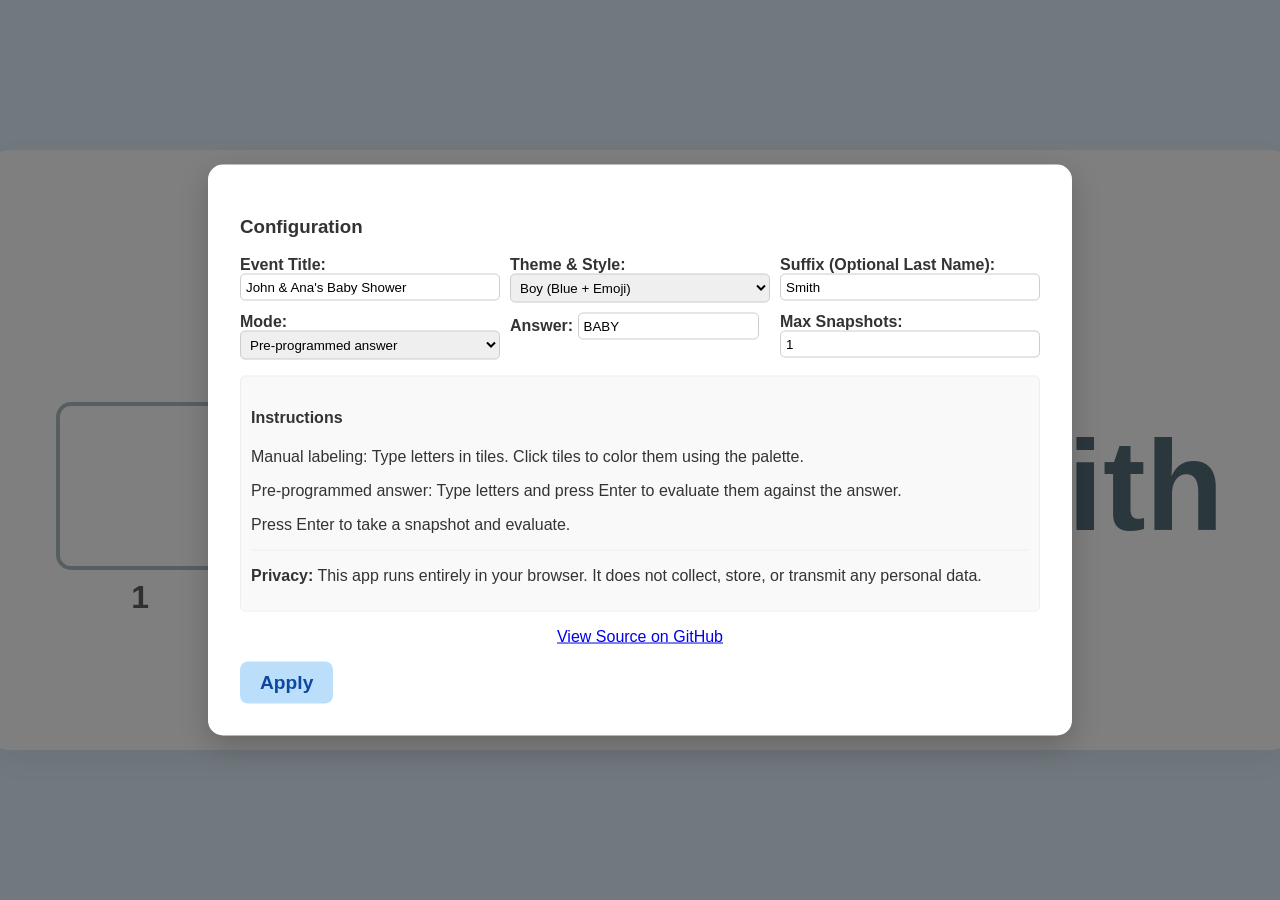
==== public/index.html @ 3138eec7 "feat: add theme color meta tag and update container to main element for semantic structure" ====
<!--
Copyright 2026 Google LLC

Licensed under the Apache License, Version 2.0 (the "License");
you may not use this file except in compliance with the License.
You may obtain a copy of the License at

    https://www.apache.org/licenses/LICENSE-2.0

Unless required by applicable law or agreed to in writing, software
distributed under the License is distributed on an "AS IS" BASIS,
WITHOUT WARRANTIES OR CONDITIONS OF ANY KIND, either express or implied.
See the License for the specific language governing permissions and
limitations under the License.
-->
<!doctype html>
<html lang="en">

<head>
  <meta charset="UTF-8" />
  <meta name="viewport" content="width=device-width, initial-scale=1.0" />
  <title>Baby Name Reveal Game (Wordle Style)</title>
  <meta name="description"
    content="Host the perfect baby shower with this interactive, Wordle-style name-guessing game! Reveal the baby's name with color clues. Fun, customizable, and zero setup." />
  <meta name="keywords" content="baby shower game, baby name reveal, name guessing game, Wordle baby shower, gender reveal game, interactive baby shower activity" />
  <meta name="robots" content="index, follow" />
  <link rel="canonical" href="https://baby-name-reveal.yyzz.dev/" />
  <meta name="theme-color" content="#e3f2fd" />
  <link rel="preload" href="style.css" as="style">
  <link rel="preload" href="script.js" as="script">

  <!-- Open Graph / Facebook -->
  <meta property="og:type" content="website" />
  <meta property="og:url" content="https://baby-name-reveal.yyzz.dev/" />
  <meta property="og:title" content="Baby Name Reveal Game (Wordle Style)" />
  <meta property="og:description"
    content="Host the perfect baby shower with this interactive, Wordle-style name-guessing game! Reveal the baby's name with color clues." />

  <!-- Twitter -->
  <meta property="twitter:card" content="summary" />
  <meta property="twitter:url" content="https://baby-name-reveal.yyzz.dev/" />
  <meta property="twitter:title" content="Baby Name Reveal Game (Wordle Style)" />
  <meta property="twitter:description"
    content="Host the perfect baby shower with this interactive, Wordle-style name-guessing game! Reveal the baby's name with color clues." />

  <!-- Structured Data -->
  <script type="application/ld+json">
    {
      "@context": "https://schema.org",
      "@type": "WebApplication",
      "name": "Baby Name Reveal Game",
      "description": "Host the perfect baby shower with this interactive name-guessing game! Fully customizable, fun for guests, and the perfect way to reveal your baby's name.",
      "applicationCategory": "Game",
      "operatingSystem": "Any",
      "offers": {
        "@type": "Offer",
        "price": "0",
        "priceCurrency": "USD"
      }
    }
    </script>
  <link rel="stylesheet" href="style.css">
</head>

<body>
  <div class="backdrop" id="backdrop" onclick="toggleConfig()"></div>
  <main class="container">
    <div id="config-menu" class="config-menu">
      <h3>Configuration</h3>
      <div class="config-grid">
        <label>Event Title: <input type="text" id="cfg-title" value="John &amp; Ana's Baby Shower"
            oninput="applyConfig()"></label>
        <label>Theme &amp; Style:
          <select id="cfg-theme-style" onchange="applyConfig()">
            <option value="boy">Boy (Blue + Emoji)</option>
            <option value="girl">Girl (Pink + Emoji)</option>
            <option value="neutral">Neutral (Green, No Emoji)</option>
          </select>
        </label>
        <label>Suffix (Optional Last Name): <input type="text" id="cfg-suffix" value="Smith"
            oninput="applyConfig()"></label>
        <label>Mode:
          <select id="cfg-mode" onchange="applyConfig()">
            <option value="auto" selected>Pre-programmed answer</option>
            <option value="manual">Manual labeling</option>
          </select>
        </label>
        <label id="cfg-answer-label">Answer: <input type="text" id="cfg-answer" value="BABY"
            oninput="applyConfig()"></label>
        <label id="cfg-initial-tiles-label">Starting Tiles: <input type="number" id="cfg-initial-tiles" value="5"
            min="1" oninput="applyConfig()"></label>
        <label>Max Snapshots: <input type="number" id="cfg-max-snapshots" value="1" min="1"
            oninput="applyConfig()"></label>
      </div>
      <div class="instructions">
        <h4>Instructions</h4>
        <p>Manual labeling: Type letters in tiles. Click tiles to color them using the palette.</p>
        <p>Pre-programmed answer: Type letters and press Enter to evaluate them against the answer.</p>
        <p>Press Enter to take a snapshot and evaluate.</p>
        <hr>
        <p><strong>Privacy:</strong> This app runs entirely in your browser. It does not collect, store, or transmit any personal data.</p>
      </div>
      <p><a href="https://github.com/yinanzhou/baby-name-reveal-game" target="_blank" rel="noopener noreferrer">View Source on GitHub</a></p>
      <button onclick="applyAndClose()" id="toggle-config-btn" class="btn-square" title="Apply changes and close"
        aria-label="Apply and Close">Apply</button>
    </div>

    <h1 id="event-title">John &amp; Ana's Baby Shower</h1>
    <h2 id="gender-hint">👶 Guess the Name! 👶</h2>

    <div class="game-board" id="board">
      <div class="tile" contenteditable="true" data-index="1"></div>
      <div class="tile" contenteditable="true" data-index="2"></div>
      <div class="tile" contenteditable="true" data-index="3"></div>
      <div class="tile" contenteditable="true" data-index="4"></div>
      <div class="tile" contenteditable="true" data-index="5"></div>
      <div class="suffix" id="suffix-le">Smith</div>
    </div>

    <div id="snapshots" class="snapshots-container"></div>

    <div class="palette">
      <div class="palette-btn palette-white active" onclick="setTool('white')" title="Clear Color"></div>
      <div class="palette-btn palette-green" onclick="setTool('green')" title="Mark Correct (Green)"></div>
      <div class="palette-btn palette-yellow" onclick="setTool('yellow')" title="Mark Present (Yellow)"></div>
    </div>

    <div class="controls">
      <button onclick="addLetter()" title="Add Letter Spot" aria-label="Add Letter Spot">➕</button>
      <button onclick="removeLetter()" title="Remove Letter Spot" aria-label="Remove Letter Spot">➖</button>
      <button onclick="captureSnapshot()" title="Take Snapshot" aria-label="Take Snapshot">📸</button>
      <button onclick="resetBoard()" title="Reset Board" aria-label="Reset Board">🔄</button>
      <button onclick="toggleConfig()" title="Settings" aria-label="Settings">⚙️</button>
      <button onclick="toggleFullScreen()" title="Full Screen" aria-label="Full Screen">🖥️</button>
    </div>
  </main>

  <script src="script.js" defer></script>
</body>

</html>
---- public/style.css ----
/*
Copyright 2026 Google LLC

Licensed under the Apache License, Version 2.0 (the "License");
you may not use this file except in compliance with the License.
You may obtain a copy of the License at

    https://www.apache.org/licenses/LICENSE-2.0

Unless required by applicable law or agreed to in writing, software
distributed under the License is distributed on an "AS IS" BASIS,
WITHOUT WARRANTIES OR CONDITIONS OF ANY KIND, either express or implied.
See the License for the specific language governing permissions and
limitations under the License.
*/

:root {
  --bg-color: #e3f2fd;
  --container-bg: white;
  --text-color: #333;
  --primary-blue: #1565c0;
  --tile-border: #b0bec5;
  --tile-focus: #64b5f6;
  --color-correct: #6aaa64;
  --color-present: #c9b458;
  --suffix-color: #546e7a;
  --btn-bg: #bbdefb;
  --btn-text: #0d47a1;
  --btn-hover: #90caf9;

  --tile-size: 160px;
  --font-size-huge: 8rem;
}

body {
  font-family: "Segoe UI", Tahoma, Geneva, Verdana, sans-serif;
  background-color: var(--bg-color);
  display: flex;
  flex-direction: column;
  align-items: center;
  justify-content: center;
  min-height: 100vh;
  margin: 0;
  color: var(--text-color);
}

.container {
  background-color: var(--container-bg);
  padding: 1.5rem;
  border-radius: 20px;
  box-shadow: 0 10px 30px rgba(0, 0, 0, 0.05);
  text-align: center;
  max-width: 1400px;
  width: 98%;
}

h1 {
  color: var(--suffix-color);
  margin-bottom: 0.5rem;
  font-size: 2rem;
  font-weight: normal;
}

h2 {
  color: var(--primary-blue);
  margin-bottom: 1.5rem;
  font-size: 4.5rem;
  /* More significant */
  font-weight: bold;
}

.game-board {
  display: flex;
  align-items: center;
  justify-content: center;
  flex-wrap: wrap;
  row-gap: 70px;
  /* Space for index numbers below tiles */
  column-gap: 20px;
  margin-bottom: 4rem;
  /* Increased space for indices */
  min-height: 150px;
}

.tile {
  width: var(--tile-size);
  height: var(--tile-size);
  border: 4px solid var(--tile-border);
  border-radius: 15px;
  display: flex;
  align-items: center;
  justify-content: center;
  font-size: var(--font-size-huge);
  font-weight: bold;
  text-transform: uppercase;
  cursor: pointer;
  user-select: none;
  transition: all 0.2s ease;
  background-color: white;
  outline: none;
}

.tile:focus {
  border-color: var(--tile-focus);
  box-shadow: 0 0 15px rgba(100, 181, 246, 0.6);
}

.tile.correct {
  background-color: var(--color-correct);
  border-color: var(--color-correct);
  color: white;
}

.tile.present {
  background-color: var(--color-present);
  border-color: var(--color-present);
  color: white;
}

.suffix {
  font-size: var(--font-size-huge);
  font-weight: bold;
  color: var(--suffix-color);
  margin-left: 60px;
  /* Increased spacing */
  display: flex;
  align-items: center;
  height: var(--tile-size);
}

.palette {
  display: flex;
  gap: 20px;
  align-items: center;
  justify-content: center;
  margin-top: 4rem;
  /* Increased spacing above */
  margin-bottom: 1rem;
}

.palette-btn {
  width: 50px;
  height: 50px;
  border-radius: 50%;
  cursor: pointer;
  border: 4px solid transparent;
  transition: transform 0.1s;
}

.palette-btn:hover {
  transform: scale(1.1);
}

.palette-btn.active {
  border-color: var(--btn-text);
}

.palette-white {
  background-color: white;
  border: 4px solid var(--tile-border);
}

.palette-green {
  background-color: var(--color-correct);
}

.palette-yellow {
  background-color: var(--color-present);
}

.controls {
  display: flex;
  gap: 20px;
  justify-content: center;
  margin-bottom: 1rem;
  flex-wrap: wrap;
}

button {
  background-color: var(--btn-bg);
  color: var(--btn-text);
  border: none;
  width: 60px;
  height: 60px;
  border-radius: 50%;
  font-size: 2rem;
  font-weight: bold;
  cursor: pointer;
  transition:
    background-color 0.2s,
    transform 0.1s;
  display: flex;
  align-items: center;
  justify-content: center;
}

button:hover {
  background-color: var(--btn-hover);
  transform: scale(1.1);
}

.snapshots-container {
  display: flex;
  flex-direction: column;
  gap: 10px;
  margin-bottom: 1rem;
  width: 100%;
  align-items: center;
}

.snapshot-board {
  display: flex;
  align-items: center;
  justify-content: center;
  gap: 10px;
  background-color: rgba(255, 255, 255, 0.8);
  padding: 10px;
  border-radius: 10px;
  box-shadow: 0 2px 10px rgba(0, 0, 0, 0.05);
}

.snapshot-board .tile {
  width: 60px;
  height: 60px;
  font-size: 3rem;
  border: 2px solid var(--tile-border);
  border-radius: 8px;
  display: flex;
  align-items: center;
  justify-content: center;
  font-weight: bold;
  text-transform: uppercase;
}

.snapshot-board .tile.correct {
  background-color: var(--color-correct);
  border-color: var(--color-correct);
  color: white;
}

.snapshot-board .tile.present {
  background-color: var(--color-present);
  border-color: var(--color-present);
  color: white;
}

.snapshot-board .suffix {
  font-size: 3rem;
  height: 60px;
  margin-left: 5px;
  display: flex;
  align-items: center;
  color: var(--suffix-color);
  font-weight: bold;
}

/* Index labels for tiles */
.tile {
  position: relative;
}

.tile::after {
  content: attr(data-index);
  position: absolute;
  bottom: -50px;
  /* Moved further down */
  left: 50%;
  transform: translateX(-50%);
  font-size: 2rem;
  /* Bigger index */
  font-weight: bold;
  color: #616161;
  /* Dark gray */
  text-transform: none;
}

.snapshot-board .tile {
  position: relative;
}

.snapshot-board .tile::after {
  content: none;
  /* Snapshot row does not need index number */
}

/* Config Menu Overlay Styles */
.config-menu {
  position: fixed;
  top: 50%;
  left: 50%;
  transform: translate(-50%, -50%);
  background-color: white;
  padding: 2rem;
  border-radius: 15px;
  box-shadow: 0 10px 30px rgba(0, 0, 0, 0.2);
  z-index: 1000;
  max-width: 800px;
  width: 90%;
  display: block;
  /* Shown by default */
  text-align: left;
}

.backdrop {
  position: fixed;
  top: 0;
  left: 0;
  width: 100%;
  height: 100%;
  background-color: rgba(0, 0, 0, 0.5);
  z-index: 999;
  display: block;
}

.config-grid {
  display: grid;
  grid-template-columns: repeat(auto-fill, minmax(200px, 1fr));
  gap: 10px;
  margin-bottom: 1rem;
}

.config-grid label {
  display: flex;
  flex-direction: column;
  font-weight: bold;
}

.config-grid input,
.config-grid select {
  padding: 5px;
  border-radius: 5px;
  border: 1px solid #ccc;
}

.instructions {
  background-color: #f9f9f9;
  padding: 10px;
  border-radius: 5px;
  border: 1px solid #eee;
  margin-bottom: 1rem;
}

/* Girl Theme */
body.theme-girl {
  --bg-color: #fce4ec;
  --primary-blue: #c2185b;
  --tile-focus: #f48fb1;
  --btn-bg: #f8bbd0;
  --btn-text: #880e4f;
  --btn-hover: #f48fb1;
  --suffix-color: #880e4f;
}

/* Neutral Theme */
body.theme-neutral {
  --bg-color: #e8f5e9;
  /* Light Green */
  --primary-blue: #2e7d32;
  /* Dark Green */
  --tile-focus: #81c784;
  --btn-bg: #c8e6c9;
  --btn-text: #1b5e20;
  --btn-hover: #a5d6a7;
  --suffix-color: #1b5e20;
}

/* Shake Animation */
@keyframes shake {
  0% {
    transform: translate(1px, 1px) rotate(0deg);
  }

  10% {
    transform: translate(-1px, -2px) rotate(-1deg);
  }

  20% {
    transform: translate(-3px, 0px) rotate(1deg);
  }

  30% {
    transform: translate(3px, 2px) rotate(0deg);
  }

  40% {
    transform: translate(1px, -1px) rotate(1deg);
  }

  50% {
    transform: translate(-1px, 2px) rotate(-1deg);
  }

  60% {
    transform: translate(-3px, 1px) rotate(0deg);
  }

  70% {
    transform: translate(3px, 1px) rotate(-1deg);
  }

  80% {
    transform: translate(-1px, -1px) rotate(1deg);
  }

  90% {
    transform: translate(1px, 2px) rotate(0deg);
  }

  100% {
    transform: translate(1px, -2px) rotate(-1deg);
  }
}

.shake {
  animation: shake 0.5s;
  animation-iteration-count: 1;
}

/* Rounded Square Button */
.btn-square {
  width: auto !important;
  height: auto !important;
  padding: 10px 20px !important;
  border-radius: 8px !important;
  font-size: 1.2rem !important;
}

#cfg-answer-label {
  display: none;
}

.instructions hr {
  border: 0;
  border-top: 1px solid #eee;
  margin: 10px 0;
}

.config-menu > p {
  text-align: center;
  margin-bottom: 1rem;
}
---- public/style.css ----
/*
Copyright 2026 Google LLC

Licensed under the Apache License, Version 2.0 (the "License");
you may not use this file except in compliance with the License.
You may obtain a copy of the License at

    https://www.apache.org/licenses/LICENSE-2.0

Unless required by applicable law or agreed to in writing, software
distributed under the License is distributed on an "AS IS" BASIS,
WITHOUT WARRANTIES OR CONDITIONS OF ANY KIND, either express or implied.
See the License for the specific language governing permissions and
limitations under the License.
*/

:root {
  --bg-color: #e3f2fd;
  --container-bg: white;
  --text-color: #333;
  --primary-blue: #1565c0;
  --tile-border: #b0bec5;
  --tile-focus: #64b5f6;
  --color-correct: #6aaa64;
  --color-present: #c9b458;
  --suffix-color: #546e7a;
  --btn-bg: #bbdefb;
  --btn-text: #0d47a1;
  --btn-hover: #90caf9;

  --tile-size: 160px;
  --font-size-huge: 8rem;
}

body {
  font-family: "Segoe UI", Tahoma, Geneva, Verdana, sans-serif;
  background-color: var(--bg-color);
  display: flex;
  flex-direction: column;
  align-items: center;
  justify-content: center;
  min-height: 100vh;
  margin: 0;
  color: var(--text-color);
}

.container {
  background-color: var(--container-bg);
  padding: 1.5rem;
  border-radius: 20px;
  box-shadow: 0 10px 30px rgba(0, 0, 0, 0.05);
  text-align: center;
  max-width: 1400px;
  width: 98%;
}

h1 {
  color: var(--suffix-color);
  margin-bottom: 0.5rem;
  font-size: 2rem;
  font-weight: normal;
}

h2 {
  color: var(--primary-blue);
  margin-bottom: 1.5rem;
  font-size: 4.5rem;
  /* More significant */
  font-weight: bold;
}

.game-board {
  display: flex;
  align-items: center;
  justify-content: center;
  flex-wrap: wrap;
  row-gap: 70px;
  /* Space for index numbers below tiles */
  column-gap: 20px;
  margin-bottom: 4rem;
  /* Increased space for indices */
  min-height: 150px;
}

.tile {
  width: var(--tile-size);
  height: var(--tile-size);
  border: 4px solid var(--tile-border);
  border-radius: 15px;
  display: flex;
  align-items: center;
  justify-content: center;
  font-size: var(--font-size-huge);
  font-weight: bold;
  text-transform: uppercase;
  cursor: pointer;
  user-select: none;
  transition: all 0.2s ease;
  background-color: white;
  outline: none;
}

.tile:focus {
  border-color: var(--tile-focus);
  box-shadow: 0 0 15px rgba(100, 181, 246, 0.6);
}

.tile.correct {
  background-color: var(--color-correct);
  border-color: var(--color-correct);
  color: white;
}

.tile.present {
  background-color: var(--color-present);
  border-color: var(--color-present);
  color: white;
}

.suffix {
  font-size: var(--font-size-huge);
  font-weight: bold;
  color: var(--suffix-color);
  margin-left: 60px;
  /* Increased spacing */
  display: flex;
  align-items: center;
  height: var(--tile-size);
}

.palette {
  display: flex;
  gap: 20px;
  align-items: center;
  justify-content: center;
  margin-top: 4rem;
  /* Increased spacing above */
  margin-bottom: 1rem;
}

.palette-btn {
  width: 50px;
  height: 50px;
  border-radius: 50%;
  cursor: pointer;
  border: 4px solid transparent;
  transition: transform 0.1s;
}

.palette-btn:hover {
  transform: scale(1.1);
}

.palette-btn.active {
  border-color: var(--btn-text);
}

.palette-white {
  background-color: white;
  border: 4px solid var(--tile-border);
}

.palette-green {
  background-color: var(--color-correct);
}

.palette-yellow {
  background-color: var(--color-present);
}

.controls {
  display: flex;
  gap: 20px;
  justify-content: center;
  margin-bottom: 1rem;
  flex-wrap: wrap;
}

button {
  background-color: var(--btn-bg);
  color: var(--btn-text);
  border: none;
  width: 60px;
  height: 60px;
  border-radius: 50%;
  font-size: 2rem;
  font-weight: bold;
  cursor: pointer;
  transition:
    background-color 0.2s,
    transform 0.1s;
  display: flex;
  align-items: center;
  justify-content: center;
}

button:hover {
  background-color: var(--btn-hover);
  transform: scale(1.1);
}

.snapshots-container {
  display: flex;
  flex-direction: column;
  gap: 10px;
  margin-bottom: 1rem;
  width: 100%;
  align-items: center;
}

.snapshot-board {
  display: flex;
  align-items: center;
  justify-content: center;
  gap: 10px;
  background-color: rgba(255, 255, 255, 0.8);
  padding: 10px;
  border-radius: 10px;
  box-shadow: 0 2px 10px rgba(0, 0, 0, 0.05);
}

.snapshot-board .tile {
  width: 60px;
  height: 60px;
  font-size: 3rem;
  border: 2px solid var(--tile-border);
  border-radius: 8px;
  display: flex;
  align-items: center;
  justify-content: center;
  font-weight: bold;
  text-transform: uppercase;
}

.snapshot-board .tile.correct {
  background-color: var(--color-correct);
  border-color: var(--color-correct);
  color: white;
}

.snapshot-board .tile.present {
  background-color: var(--color-present);
  border-color: var(--color-present);
  color: white;
}

.snapshot-board .suffix {
  font-size: 3rem;
  height: 60px;
  margin-left: 5px;
  display: flex;
  align-items: center;
  color: var(--suffix-color);
  font-weight: bold;
}

/* Index labels for tiles */
.tile {
  position: relative;
}

.tile::after {
  content: attr(data-index);
  position: absolute;
  bottom: -50px;
  /* Moved further down */
  left: 50%;
  transform: translateX(-50%);
  font-size: 2rem;
  /* Bigger index */
  font-weight: bold;
  color: #616161;
  /* Dark gray */
  text-transform: none;
}

.snapshot-board .tile {
  position: relative;
}

.snapshot-board .tile::after {
  content: none;
  /* Snapshot row does not need index number */
}

/* Config Menu Overlay Styles */
.config-menu {
  position: fixed;
  top: 50%;
  left: 50%;
  transform: translate(-50%, -50%);
  background-color: white;
  padding: 2rem;
  border-radius: 15px;
  box-shadow: 0 10px 30px rgba(0, 0, 0, 0.2);
  z-index: 1000;
  max-width: 800px;
  width: 90%;
  display: block;
  /* Shown by default */
  text-align: left;
}

.backdrop {
  position: fixed;
  top: 0;
  left: 0;
  width: 100%;
  height: 100%;
  background-color: rgba(0, 0, 0, 0.5);
  z-index: 999;
  display: block;
}

.config-grid {
  display: grid;
  grid-template-columns: repeat(auto-fill, minmax(200px, 1fr));
  gap: 10px;
  margin-bottom: 1rem;
}

.config-grid label {
  display: flex;
  flex-direction: column;
  font-weight: bold;
}

.config-grid input,
.config-grid select {
  padding: 5px;
  border-radius: 5px;
  border: 1px solid #ccc;
}

.instructions {
  background-color: #f9f9f9;
  padding: 10px;
  border-radius: 5px;
  border: 1px solid #eee;
  margin-bottom: 1rem;
}

/* Girl Theme */
body.theme-girl {
  --bg-color: #fce4ec;
  --primary-blue: #c2185b;
  --tile-focus: #f48fb1;
  --btn-bg: #f8bbd0;
  --btn-text: #880e4f;
  --btn-hover: #f48fb1;
  --suffix-color: #880e4f;
}

/* Neutral Theme */
body.theme-neutral {
  --bg-color: #e8f5e9;
  /* Light Green */
  --primary-blue: #2e7d32;
  /* Dark Green */
  --tile-focus: #81c784;
  --btn-bg: #c8e6c9;
  --btn-text: #1b5e20;
  --btn-hover: #a5d6a7;
  --suffix-color: #1b5e20;
}

/* Shake Animation */
@keyframes shake {
  0% {
    transform: translate(1px, 1px) rotate(0deg);
  }

  10% {
    transform: translate(-1px, -2px) rotate(-1deg);
  }

  20% {
    transform: translate(-3px, 0px) rotate(1deg);
  }

  30% {
    transform: translate(3px, 2px) rotate(0deg);
  }

  40% {
    transform: translate(1px, -1px) rotate(1deg);
  }

  50% {
    transform: translate(-1px, 2px) rotate(-1deg);
  }

  60% {
    transform: translate(-3px, 1px) rotate(0deg);
  }

  70% {
    transform: translate(3px, 1px) rotate(-1deg);
  }

  80% {
    transform: translate(-1px, -1px) rotate(1deg);
  }

  90% {
    transform: translate(1px, 2px) rotate(0deg);
  }

  100% {
    transform: translate(1px, -2px) rotate(-1deg);
  }
}

.shake {
  animation: shake 0.5s;
  animation-iteration-count: 1;
}

/* Rounded Square Button */
.btn-square {
  width: auto !important;
  height: auto !important;
  padding: 10px 20px !important;
  border-radius: 8px !important;
  font-size: 1.2rem !important;
}

#cfg-answer-label {
  display: none;
}

.instructions hr {
  border: 0;
  border-top: 1px solid #eee;
  margin: 10px 0;
}

.config-menu > p {
  text-align: center;
  margin-bottom: 1rem;
}
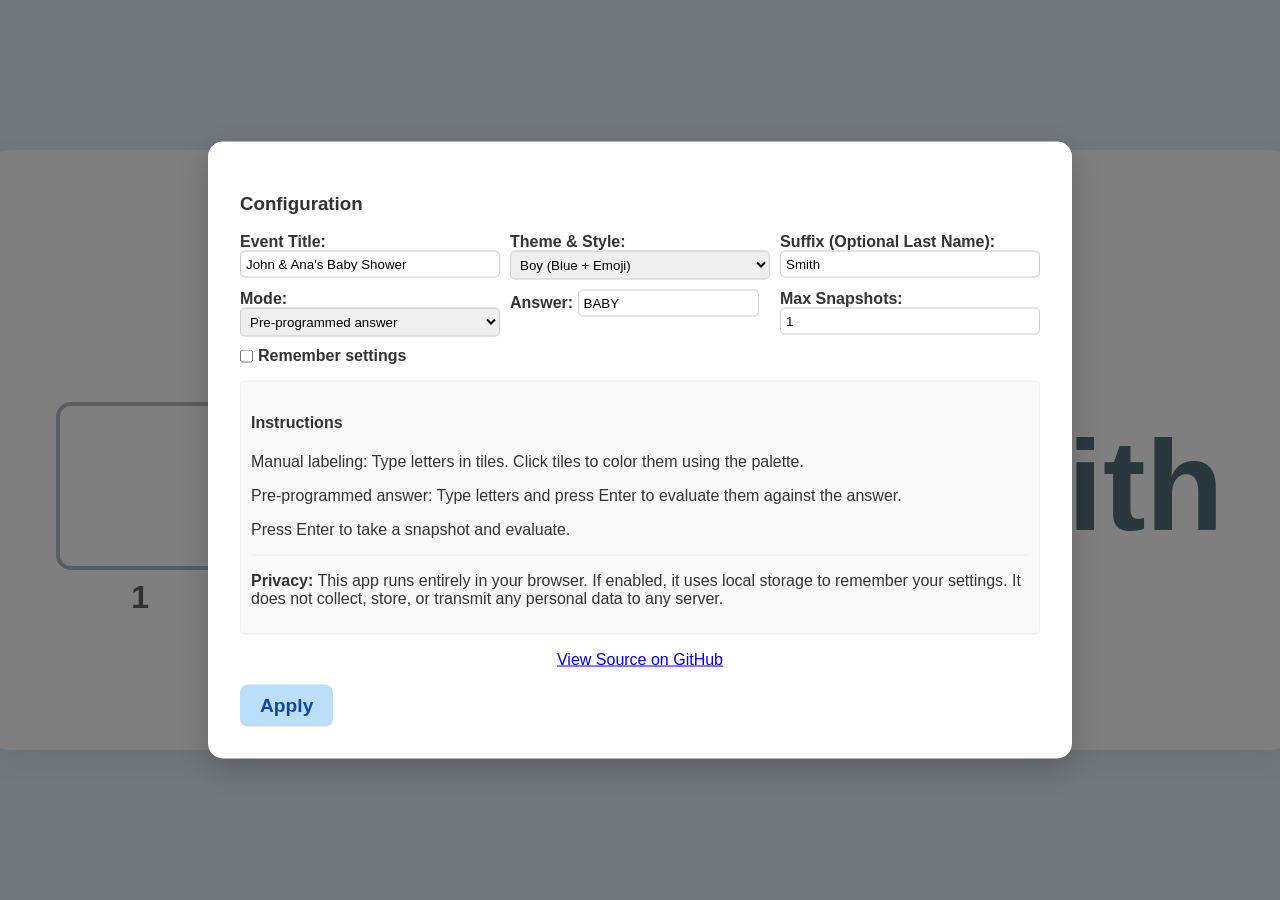
==== commit c1077438: "feat: add local storage persistence for game settings with optional opt-in" ====
--- a/public/index.html
+++ b/public/index.html
@@ -63,34 +63,30 @@
 </head>
 
 <body>
-  <div class="backdrop" id="backdrop" onclick="toggleConfig()"></div>
+  <div class="backdrop" id="backdrop"></div>
   <main class="container">
     <div id="config-menu" class="config-menu">
       <h3>Configuration</h3>
       <div class="config-grid">
-        <label>Event Title: <input type="text" id="cfg-title" value="John &amp; Ana's Baby Shower"
-            oninput="applyConfig()"></label>
+        <label>Event Title: <input type="text" id="cfg-title" value="John &amp; Ana's Baby Shower"></label>
         <label>Theme &amp; Style:
-          <select id="cfg-theme-style" onchange="applyConfig()">
+          <select id="cfg-theme-style">
             <option value="boy">Boy (Blue + Emoji)</option>
             <option value="girl">Girl (Pink + Emoji)</option>
             <option value="neutral">Neutral (Green, No Emoji)</option>
           </select>
         </label>
-        <label>Suffix (Optional Last Name): <input type="text" id="cfg-suffix" value="Smith"
-            oninput="applyConfig()"></label>
+        <label>Suffix (Optional Last Name): <input type="text" id="cfg-suffix" value="Smith"></label>
         <label>Mode:
-          <select id="cfg-mode" onchange="applyConfig()">
+          <select id="cfg-mode">
             <option value="auto" selected>Pre-programmed answer</option>
             <option value="manual">Manual labeling</option>
           </select>
         </label>
-        <label id="cfg-answer-label">Answer: <input type="text" id="cfg-answer" value="BABY"
-            oninput="applyConfig()"></label>
-        <label id="cfg-initial-tiles-label">Starting Tiles: <input type="number" id="cfg-initial-tiles" value="5"
-            min="1" oninput="applyConfig()"></label>
-        <label>Max Snapshots: <input type="number" id="cfg-max-snapshots" value="1" min="1"
-            oninput="applyConfig()"></label>
+        <label id="cfg-answer-label">Answer: <input type="text" id="cfg-answer" value="BABY"></label>
+        <label id="cfg-initial-tiles-label">Starting Tiles: <input type="number" id="cfg-initial-tiles" value="5" min="1"></label>
+        <label>Max Snapshots: <input type="number" id="cfg-max-snapshots" value="1" min="1"></label>
+        <label class="checkbox-label"><input type="checkbox" id="cfg-remember"> Remember settings</label>
       </div>
       <div class="instructions">
         <h4>Instructions</h4>
@@ -98,10 +94,10 @@
         <p>Pre-programmed answer: Type letters and press Enter to evaluate them against the answer.</p>
         <p>Press Enter to take a snapshot and evaluate.</p>
         <hr>
-        <p><strong>Privacy:</strong> This app runs entirely in your browser. It does not collect, store, or transmit any personal data.</p>
+        <p><strong>Privacy:</strong> This app runs entirely in your browser. If enabled, it uses local storage to remember your settings. It does not collect, store, or transmit any personal data to any server.</p>
       </div>
       <p><a href="https://github.com/yinanzhou/baby-name-reveal-game" target="_blank" rel="noopener noreferrer">View Source on GitHub</a></p>
-      <button onclick="applyAndClose()" id="toggle-config-btn" class="btn-square" title="Apply changes and close"
+      <button id="toggle-config-btn" class="btn-square" title="Apply changes and close"
         aria-label="Apply and Close">Apply</button>
     </div>
 
@@ -120,18 +116,18 @@
     <div id="snapshots" class="snapshots-container"></div>
 
     <div class="palette">
-      <div class="palette-btn palette-white active" onclick="setTool('white')" title="Clear Color"></div>
-      <div class="palette-btn palette-green" onclick="setTool('green')" title="Mark Correct (Green)"></div>
-      <div class="palette-btn palette-yellow" onclick="setTool('yellow')" title="Mark Present (Yellow)"></div>
+      <div id="btn-palette-white" class="palette-btn palette-white active" title="Clear Color"></div>
+      <div id="btn-palette-green" class="palette-btn palette-green" title="Mark Correct (Green)"></div>
+      <div id="btn-palette-yellow" class="palette-btn palette-yellow" title="Mark Present (Yellow)"></div>
     </div>
 
     <div class="controls">
-      <button onclick="addLetter()" title="Add Letter Spot" aria-label="Add Letter Spot">➕</button>
-      <button onclick="removeLetter()" title="Remove Letter Spot" aria-label="Remove Letter Spot">➖</button>
-      <button onclick="captureSnapshot()" title="Take Snapshot" aria-label="Take Snapshot">📸</button>
-      <button onclick="resetBoard()" title="Reset Board" aria-label="Reset Board">🔄</button>
-      <button onclick="toggleConfig()" title="Settings" aria-label="Settings">⚙️</button>
-      <button onclick="toggleFullScreen()" title="Full Screen" aria-label="Full Screen">🖥️</button>
+      <button id="btn-add-letter" title="Add Letter Spot" aria-label="Add Letter Spot">➕</button>
+      <button id="btn-remove-letter" title="Remove Letter Spot" aria-label="Remove Letter Spot">➖</button>
+      <button id="btn-snapshot" title="Take Snapshot" aria-label="Take Snapshot">📸</button>
+      <button id="btn-reset" title="Reset Board" aria-label="Reset Board">🔄</button>
+      <button id="btn-settings" title="Settings" aria-label="Settings">⚙️</button>
+      <button id="btn-fullscreen" title="Full Screen" aria-label="Full Screen">🖥️</button>
     </div>
   </main>
 
--- a/public/style.css
+++ b/public/style.css
@@ -325,6 +325,18 @@
   font-weight: bold;
 }
 
+.config-grid label.checkbox-label {
+  flex-direction: row;
+  align-items: center;
+  gap: 5px;
+  cursor: pointer;
+}
+
+.config-grid label.checkbox-label input {
+  margin: 0;
+  cursor: pointer;
+}
+
 .config-grid input,
 .config-grid select {
   padding: 5px;
--- a/public/style.css
+++ b/public/style.css
@@ -325,6 +325,18 @@
   font-weight: bold;
 }
 
+.config-grid label.checkbox-label {
+  flex-direction: row;
+  align-items: center;
+  gap: 5px;
+  cursor: pointer;
+}
+
+.config-grid label.checkbox-label input {
+  margin: 0;
+  cursor: pointer;
+}
+
 .config-grid input,
 .config-grid select {
   padding: 5px;
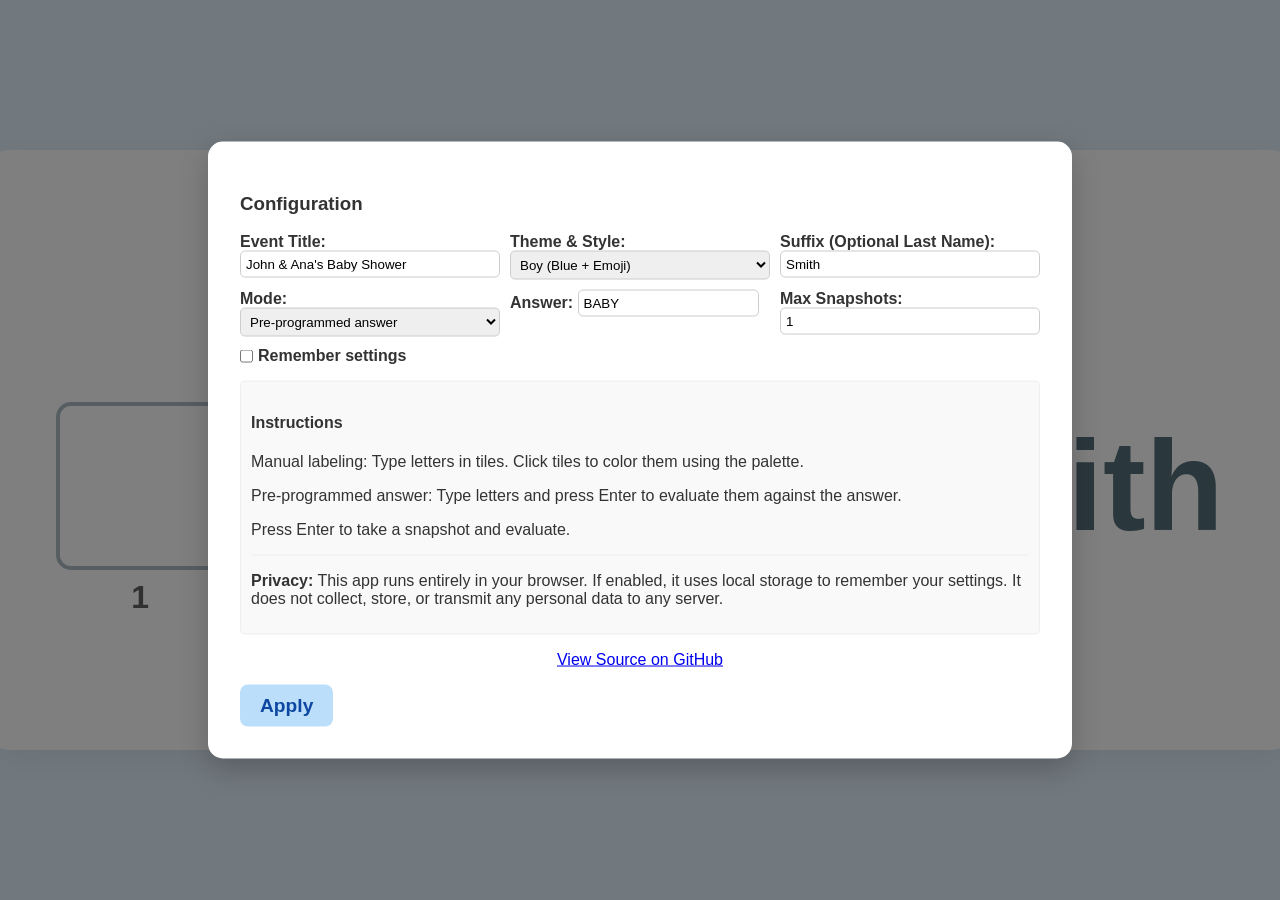
==== commit 09ab2cb5: "fix: set fixed viewport width and enable scrolling for the modal window" ====
--- a/public/index.html
+++ b/public/index.html
@@ -18,7 +18,7 @@
 
 <head>
   <meta charset="UTF-8" />
-  <meta name="viewport" content="width=device-width, initial-scale=1.0" />
+  <meta name="viewport" content="width=1280" />
   <title>Baby Name Reveal Game (Wordle Style)</title>
   <meta name="description"
     content="Host the perfect baby shower with this interactive, Wordle-style name-guessing game! Reveal the baby's name with color clues. Fun, customizable, and zero setup." />
--- a/public/style.css
+++ b/public/style.css
@@ -296,6 +296,8 @@
   z-index: 1000;
   max-width: 800px;
   width: 90%;
+  max-height: 90vh;
+  overflow-y: auto;
   display: block;
   /* Shown by default */
   text-align: left;
--- a/public/style.css
+++ b/public/style.css
@@ -296,6 +296,8 @@
   z-index: 1000;
   max-width: 800px;
   width: 90%;
+  max-height: 90vh;
+  overflow-y: auto;
   display: block;
   /* Shown by default */
   text-align: left;
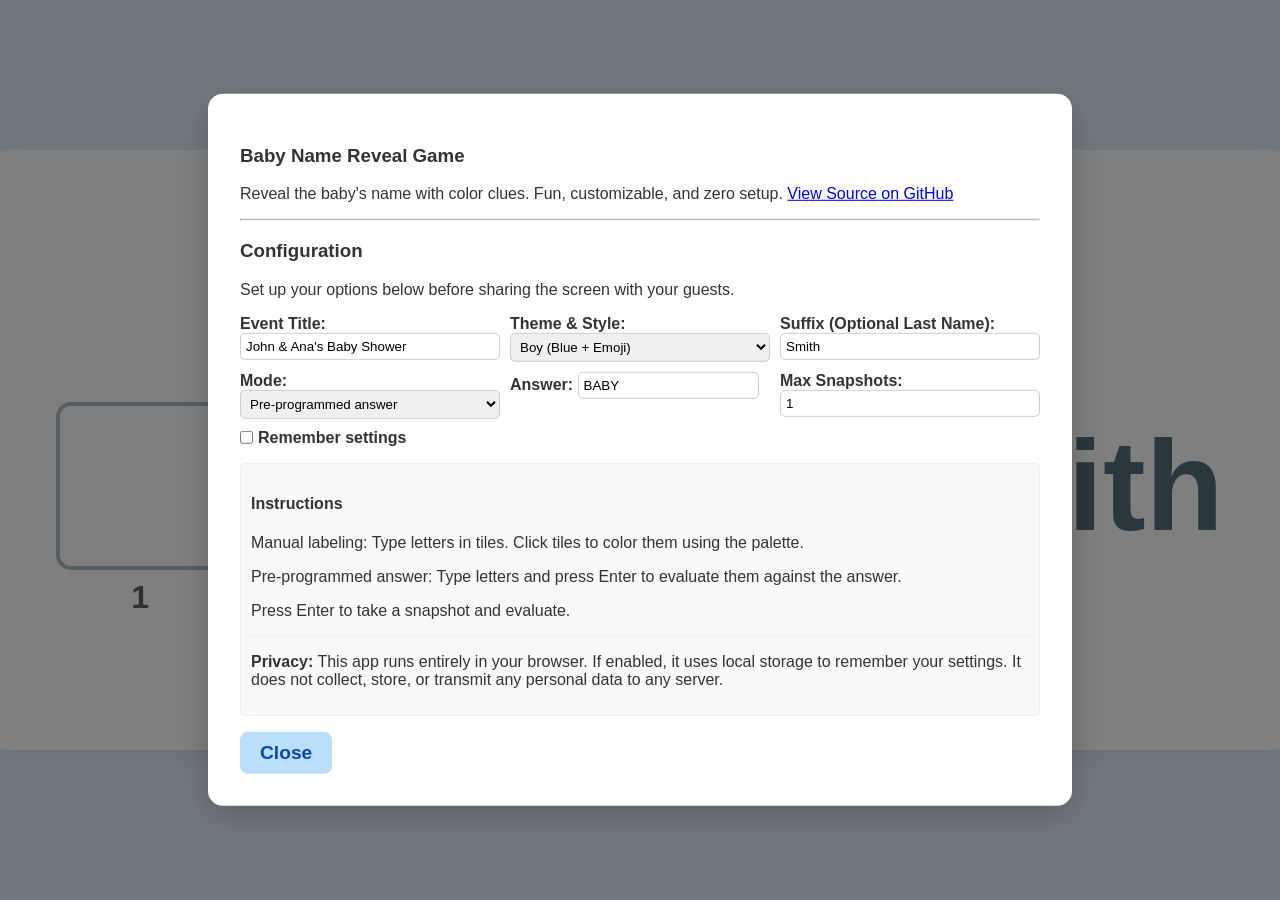
==== commit da6e052c: "improve configuration menu layout and UI text" ====
--- a/public/index.html
+++ b/public/index.html
@@ -66,7 +66,11 @@
   <div class="backdrop" id="backdrop"></div>
   <main class="container">
     <div id="config-menu" class="config-menu">
+      <h3>Baby Name Reveal Game</h3>
+      <p>Reveal the baby's name with color clues. Fun, customizable, and zero setup. <a href="https://github.com/yinanzhou/baby-name-reveal-game" target="_blank" rel="noopener noreferrer">View Source on GitHub</a></p>
+      <hr>
       <h3>Configuration</h3>
+      <p>Set up your options below before sharing the screen with your guests.</p>
       <div class="config-grid">
         <label>Event Title: <input type="text" id="cfg-title" value="John &amp; Ana's Baby Shower"></label>
         <label>Theme &amp; Style:
@@ -96,9 +100,8 @@
         <hr>
         <p><strong>Privacy:</strong> This app runs entirely in your browser. If enabled, it uses local storage to remember your settings. It does not collect, store, or transmit any personal data to any server.</p>
       </div>
-      <p><a href="https://github.com/yinanzhou/baby-name-reveal-game" target="_blank" rel="noopener noreferrer">View Source on GitHub</a></p>
-      <button id="toggle-config-btn" class="btn-square" title="Apply changes and close"
-        aria-label="Apply and Close">Apply</button>
+      <button id="toggle-config-btn" class="btn-square" title="Close settings"
+        aria-label="Close">Close</button>
     </div>
 
     <h1 id="event-title">John &amp; Ana's Baby Shower</h1>
--- a/public/style.css
+++ b/public/style.css
@@ -450,6 +450,6 @@
 }
 
 .config-menu > p {
-  text-align: center;
-  margin-bottom: 1rem;
-}
+  text-align: left;
+  margin-bottom: 1rem;
+}
--- a/public/style.css
+++ b/public/style.css
@@ -450,6 +450,6 @@
 }
 
 .config-menu > p {
-  text-align: center;
-  margin-bottom: 1rem;
-}
+  text-align: left;
+  margin-bottom: 1rem;
+}
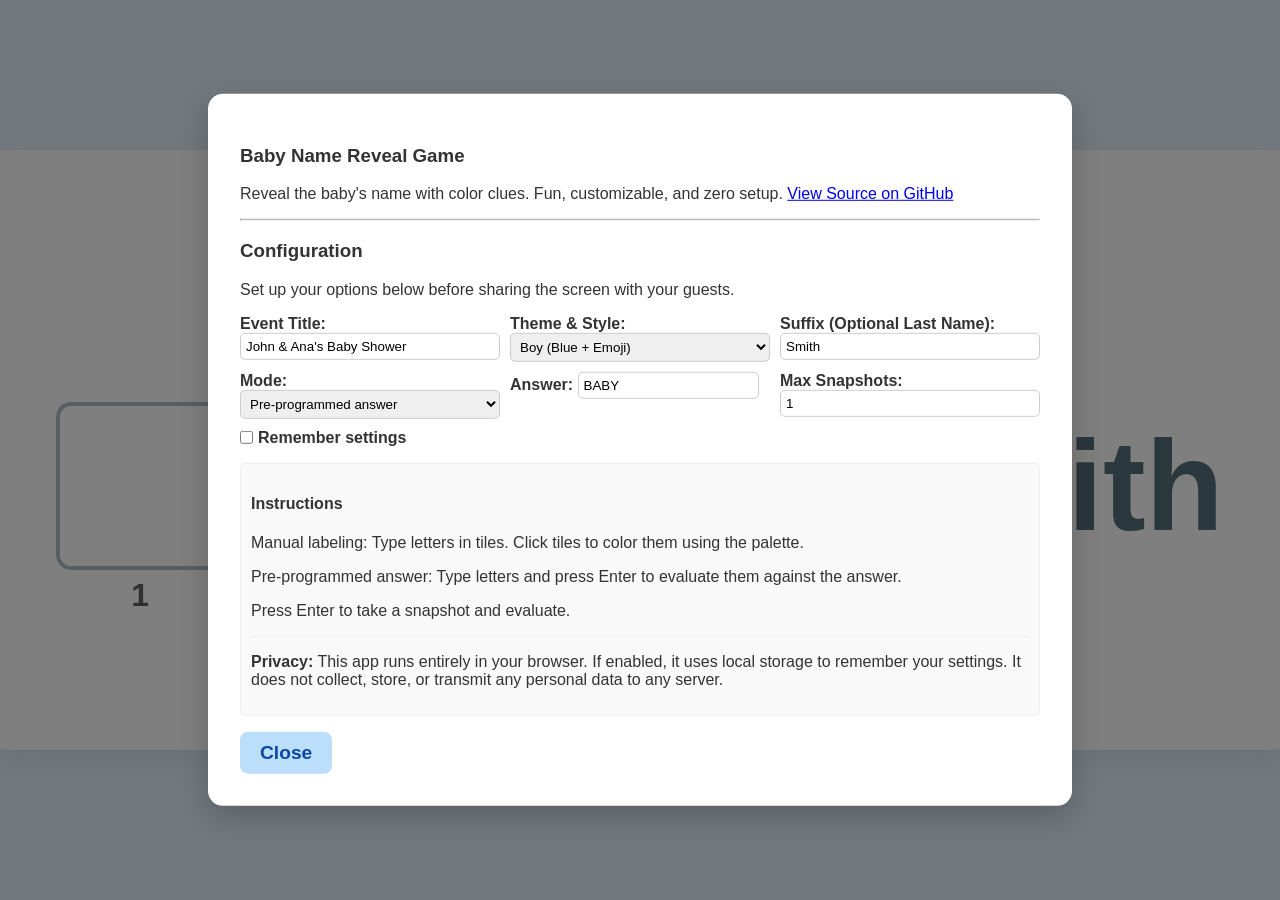
==== commit 3975ac1a: "feat: make layout responsive with viewport meta tag and fluid CSS variables" ====
--- a/public/index.html
+++ b/public/index.html
@@ -18,7 +18,7 @@
 
 <head>
   <meta charset="UTF-8" />
-  <meta name="viewport" content="width=1280" />
+  <meta name="viewport" content="width=device-width, initial-scale=1.0" />
   <title>Baby Name Reveal Game (Wordle Style)</title>
   <meta name="description"
     content="Host the perfect baby shower with this interactive, Wordle-style name-guessing game! Reveal the baby's name with color clues. Fun, customizable, and zero setup." />
--- a/public/style.css
+++ b/public/style.css
@@ -28,8 +28,8 @@
   --btn-text: #0d47a1;
   --btn-hover: #90caf9;
 
-  --tile-size: 160px;
-  --font-size-huge: 8rem;
+  --tile-size: clamp(60px, 12.5vw, 160px);
+  --font-size-huge: calc(var(--tile-size) * 0.8);
 }
 
 body {
@@ -121,8 +121,8 @@
   font-size: var(--font-size-huge);
   font-weight: bold;
   color: var(--suffix-color);
-  margin-left: 60px;
-  /* Increased spacing */
+  margin-left: calc(var(--tile-size) * 0.375);
+  /* Spacing relative to tile size */
   display: flex;
   align-items: center;
   height: var(--tile-size);
@@ -262,12 +262,12 @@
 .tile::after {
   content: attr(data-index);
   position: absolute;
-  bottom: -50px;
-  /* Moved further down */
+  bottom: calc(var(--tile-size) * -0.3);
+  /* Position relative to tile size */
   left: 50%;
   transform: translateX(-50%);
-  font-size: 2rem;
-  /* Bigger index */
+  font-size: calc(var(--tile-size) * 0.2);
+  /* Font size relative to tile size */
   font-weight: bold;
   color: #616161;
   /* Dark gray */
@@ -298,10 +298,13 @@
   width: 90%;
   max-height: 90vh;
   overflow-y: auto;
+  -webkit-overflow-scrolling: touch;
   display: block;
   /* Shown by default */
   text-align: left;
 }
+
+
 
 .backdrop {
   position: fixed;
--- a/public/style.css
+++ b/public/style.css
@@ -28,8 +28,8 @@
   --btn-text: #0d47a1;
   --btn-hover: #90caf9;
 
-  --tile-size: 160px;
-  --font-size-huge: 8rem;
+  --tile-size: clamp(60px, 12.5vw, 160px);
+  --font-size-huge: calc(var(--tile-size) * 0.8);
 }
 
 body {
@@ -121,8 +121,8 @@
   font-size: var(--font-size-huge);
   font-weight: bold;
   color: var(--suffix-color);
-  margin-left: 60px;
-  /* Increased spacing */
+  margin-left: calc(var(--tile-size) * 0.375);
+  /* Spacing relative to tile size */
   display: flex;
   align-items: center;
   height: var(--tile-size);
@@ -262,12 +262,12 @@
 .tile::after {
   content: attr(data-index);
   position: absolute;
-  bottom: -50px;
-  /* Moved further down */
+  bottom: calc(var(--tile-size) * -0.3);
+  /* Position relative to tile size */
   left: 50%;
   transform: translateX(-50%);
-  font-size: 2rem;
-  /* Bigger index */
+  font-size: calc(var(--tile-size) * 0.2);
+  /* Font size relative to tile size */
   font-weight: bold;
   color: #616161;
   /* Dark gray */
@@ -298,10 +298,13 @@
   width: 90%;
   max-height: 90vh;
   overflow-y: auto;
+  -webkit-overflow-scrolling: touch;
   display: block;
   /* Shown by default */
   text-align: left;
 }
+
+
 
 .backdrop {
   position: fixed;
